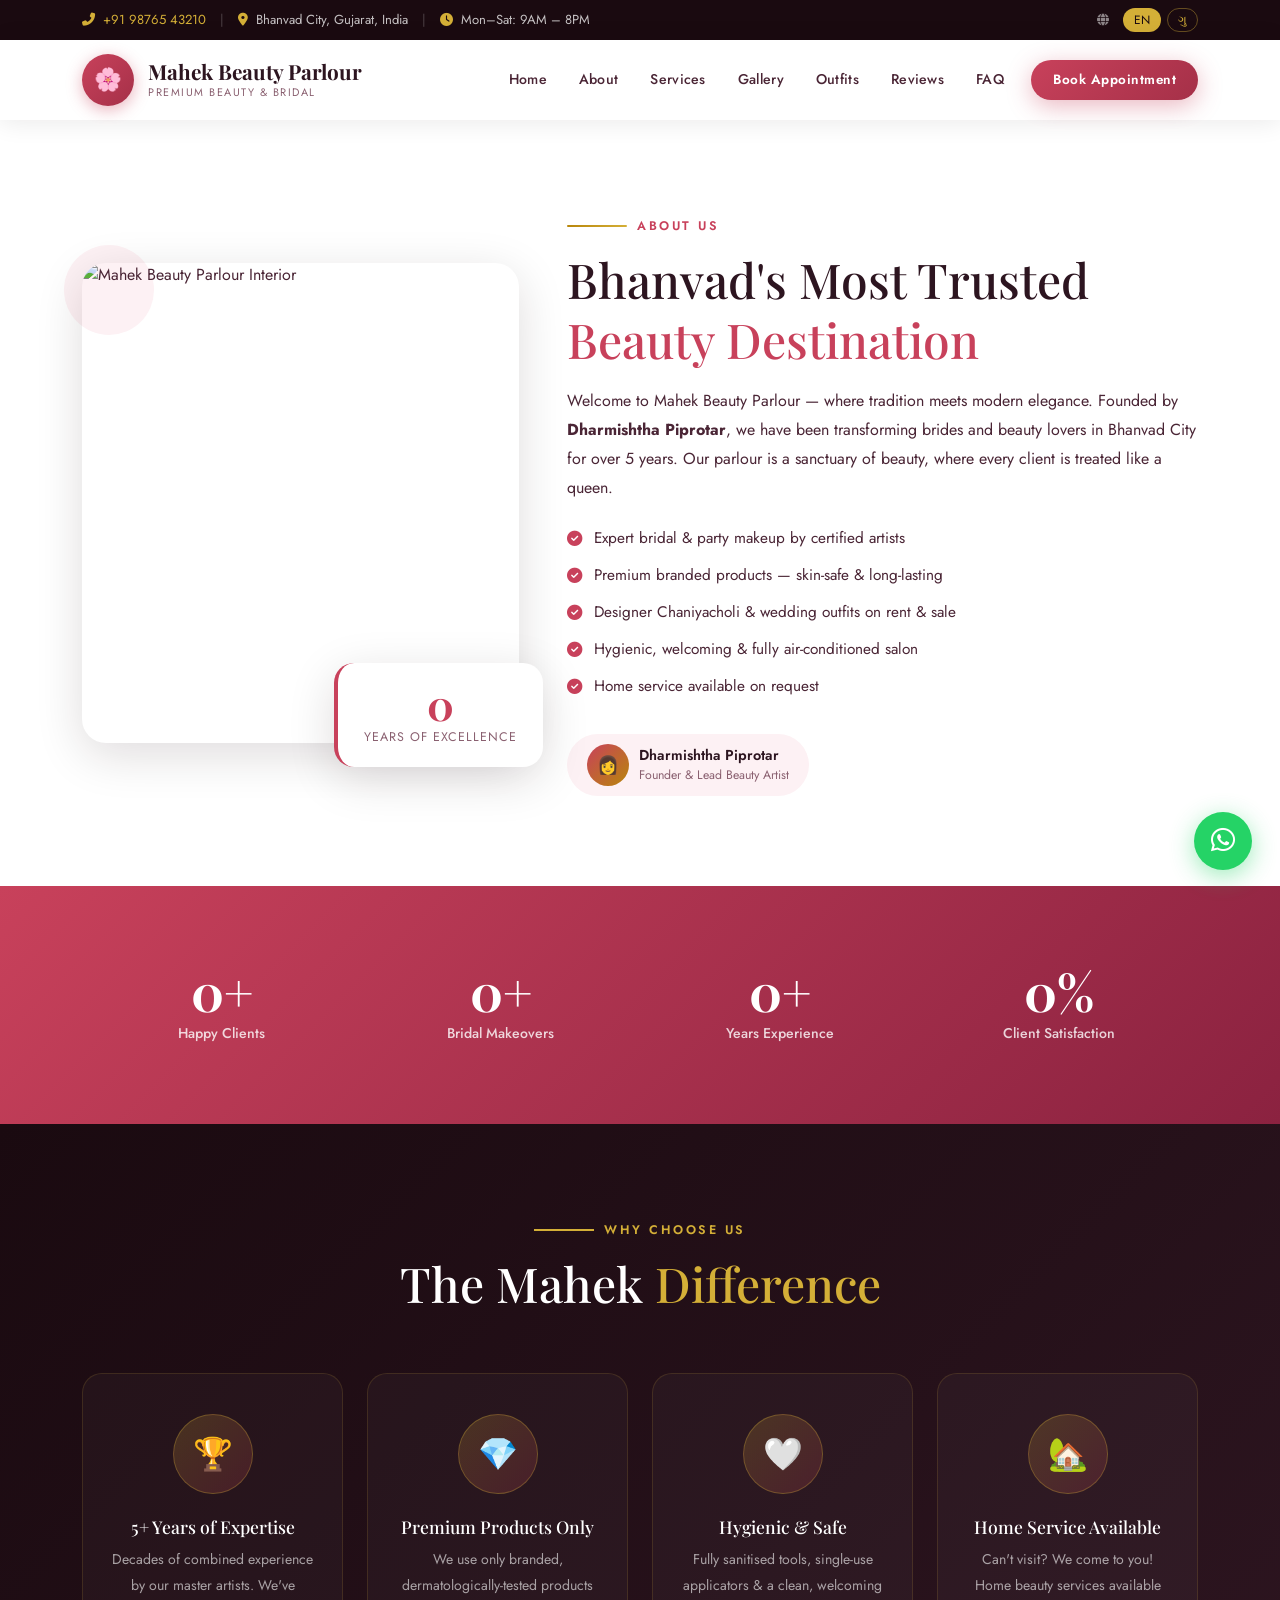
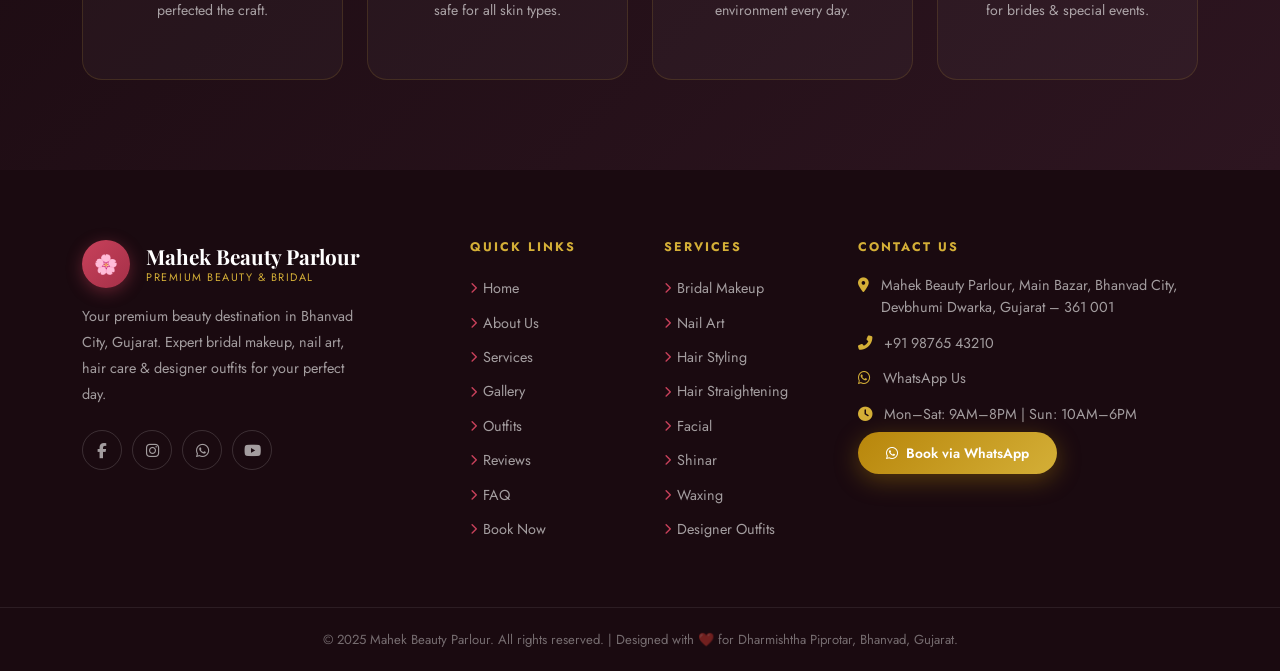
==== about.html @ f29330a8 "Refactor salon site into multipage structure" ====
<!DOCTYPE html>
<html lang="en" dir="ltr">
<head>
  <meta charset="UTF-8" />
  <meta name="viewport" content="width=device-width, initial-scale=1.0, viewport-fit=cover" />
  <meta name="description" content="Mahek Beauty Parlour – Bhanvad City, Gujarat. Expert Bridal Makeup, Nail Art, Hair Styling, Facial, Wax, Designer Chaniyacholi & Wedding Outfits. Book your appointment today!" />
  <meta name="keywords" content="beauty parlour bhanvad, bridal makeup gujarat, nail art bhanvad, hair styling, facial, wax, chaniyacholi, wedding outfit, Mahek Beauty Parlour, Dharmishtha Piprotar" />
  <meta name="author" content="Mahek Beauty Parlour" />
  <meta property="og:title" content="Mahek Beauty Parlour – Bhanvad, Gujarat" />
  <meta property="og:description" content="Premium Beauty Services & Designer Outfits in Bhanvad City, Gujarat" />
  <meta property="og:type" content="website" />
  <title>About Us | Mahek Beauty Parlour</title>

  <!-- Bootstrap 5 -->
  <link href="https://cdnjs.cloudflare.com/ajax/libs/bootstrap/5.3.3/css/bootstrap.min.css" rel="stylesheet" />
  <!-- Font Awesome -->
  <link href="https://cdnjs.cloudflare.com/ajax/libs/font-awesome/6.5.1/css/all.min.css" rel="stylesheet" />
  <!-- Google Fonts -->
  <link href="https://fonts.googleapis.com/css2?family=Playfair+Display:ital,wght@0,400;0,600;0,700;1,400;1,600&family=Cormorant+Garamond:ital,wght@0,300;0,400;0,600;1,300;1,400&family=Jost:wght@300;400;500;600&display=swap" rel="stylesheet" />
  <!-- AOS Animation -->
  <link href="https://cdnjs.cloudflare.com/ajax/libs/aos/2.3.4/aos.css" rel="stylesheet" />
  <!-- Swiper -->
  <link href="https://cdnjs.cloudflare.com/ajax/libs/Swiper/11.0.5/swiper-bundle.min.css" rel="stylesheet" />
  <!-- Custom Styles -->
  <link href="css/style.css" rel="stylesheet" />
</head>
<body>
<!-- ==================== TOPBAR ==================== -->
<div class="topbar d-none d-md-block">
  <div class="container">
    <div class="d-flex align-items-center justify-content-between flex-wrap gap-2">
      <div class="d-flex align-items-center gap-0">
        <i class="fas fa-phone-alt me-2" style="color:var(--gold-light)"></i>
        <a href="tel:+919876543210">+91 98765 43210</a>
        <span class="divider">|</span>
        <i class="fas fa-map-marker-alt me-2" style="color:var(--gold-light)"></i>
        <span data-en="Bhanvad City, Gujarat, India" data-gu="ભાણવડ સિટી, ગુજરાત, ભારત">Bhanvad City, Gujarat, India</span>
        <span class="divider">|</span>
        <i class="fas fa-clock me-2" style="color:var(--gold-light)"></i>
        <span data-en="Mon–Sat: 9AM – 8PM" data-gu="સોમ–શનિ: સવારે ૯ – સાંજે ૮">Mon–Sat: 9AM – 8PM</span>
      </div>
      <div class="lang-switch">
        <span style="color:rgba(255,255,255,0.5);font-size:0.75rem;margin-right:4px">
          <i class="fas fa-globe me-1"></i>
        </span>
        <button class="lang-btn active" onclick="switchLang('en')">EN</button>
        <button class="lang-btn" onclick="switchLang('gu')">ગુ</button>
      </div>
    </div>
  </div>
</div>

<!-- ==================== NAVBAR ==================== -->
<nav class="navbar-custom" id="mainNav">
  <div class="container">
    <div class="d-flex align-items-center justify-content-between w-100">
      <a href="index.html" class="navbar-brand-wrap">
        <div class="brand-logo-circle">🌸</div>
        <div>
          <div class="brand-text-main" data-en="Mahek Beauty Parlour" data-gu="મહેક બ્યૂટી પાર્લર">Mahek Beauty Parlour</div>
          <div class="brand-text-sub" data-en="Premium Beauty & Bridal" data-gu="પ્રીમિયમ બ્યૂટી & બ્રાઇડલ">Premium Beauty & Bridal</div>
        </div>
      </a>
      <button class="navbar-toggler d-lg-none" type="button" onclick="toggleNav()">
        <i class="fas fa-bars" id="navIcon" style="color:var(--rose);font-size:1.3rem"></i>
      </button>
      <div class="d-none d-lg-flex align-items-center gap-1" id="navLinks">
        <a href="index.html" class="nav-link-custom" data-en="Home" data-gu="હોમ">Home</a>
        <a href="about.html" class="nav-link-custom" data-en="About" data-gu="અમારા વિશે">About</a>
        <a href="services.html" class="nav-link-custom" data-en="Services" data-gu="સેવાઓ">Services</a>
        <a href="gallery.html" class="nav-link-custom" data-en="Gallery" data-gu="ગેલેરી">Gallery</a>
        <a href="outfits.html" class="nav-link-custom" data-en="Outfits" data-gu="ઉત્પ" >Outfits</a>
        <a href="reviews.html" class="nav-link-custom" data-en="Reviews" data-gu="સમીક્ષા">Reviews</a>
        <a href="faq.html" class="nav-link-custom" data-en="FAQ" data-gu="FAQ">FAQ</a>
        <a href="appointment.html" class="btn-rose ms-2" style="padding:10px 22px;border-radius:50px;font-size:0.84rem;font-weight:600" data-en="Book Appointment" data-gu="એપોઇન્ટમેન્ટ">Book Appointment</a>
      </div>
    </div>
    <!-- Mobile nav -->
    <div id="mobileNav" style="display:none;padding-top:16px;padding-bottom:8px;border-top:1px solid var(--border);margin-top:14px">
      <div class="d-flex flex-column gap-1">
        <a href="index.html" class="nav-link-custom" onclick="closeNav()" data-en="Home" data-gu="હોમ">Home</a>
        <a href="about.html" class="nav-link-custom" onclick="closeNav()" data-en="About" data-gu="અમારા વિશે">About</a>
        <a href="services.html" class="nav-link-custom" onclick="closeNav()" data-en="Services" data-gu="સેવાઓ">Services</a>
        <a href="gallery.html" class="nav-link-custom" onclick="closeNav()" data-en="Gallery" data-gu="ગેલેરી">Gallery</a>
        <a href="outfits.html" class="nav-link-custom" onclick="closeNav()" data-en="Outfits" data-gu="ઉત્પ">Outfits</a>
        <a href="reviews.html" class="nav-link-custom" onclick="closeNav()" data-en="Reviews" data-gu="સમીક્ષા">Reviews</a>
        <a href="faq.html" class="nav-link-custom" onclick="closeNav()" data-en="FAQ" data-gu="FAQ">FAQ</a>
        <a href="appointment.html" class="btn-rose text-center mt-2" onclick="closeNav()" data-en="Book Appointment" data-gu="એપોઇન્ટમેન્ટ">Book Appointment</a>
        <div class="d-flex gap-2 mt-2">
          <button class="lang-btn active" onclick="switchLang('en')">EN</button>
          <button class="lang-btn" onclick="switchLang('gu')">ગુ</button>
        </div>
      </div>
    </div>
  </div>
</nav>

<!-- ==================== ABOUT ==================== -->
<section id="about" class="section-pad">
  <div class="container">
    <div class="row align-items-center g-5">
      <div class="col-lg-5" data-aos="fade-right">
        <div class="about-img-wrap">
          <div class="about-decor-dot"></div>
          <div class="about-img-main">
            <img src="https://images.unsplash.com/photo-1522337360788-8b13dee7a37e?w=800&q=80" alt="Mahek Beauty Parlour Interior" loading="lazy" />
          </div>
          <div class="about-badge-float">
            <div class="num counter" data-target="5">0</div>
            <div class="lbl" data-en="Years of Excellence" data-gu="ઉત્કૃષ્ટ વર્ષ">Years of Excellence</div>
          </div>
        </div>
      </div>
      <div class="col-lg-7" data-aos="fade-left">
        <div class="section-tag"><span class="gold-line"></span> <span data-en="About Us" data-gu="અમારા વિશે">About Us</span></div>
        <h2 class="section-title" data-en="Bhanvad's Most Trusted <span style='color:var(--rose)'>Beauty Destination</span>" data-gu="ભાણવડ્નું સૌથી વિશ્વસ્ત <span style='color:var(--rose)'>બ્યૂટી ઠેકાણું</span>">
          Bhanvad's Most Trusted <span style="color:var(--rose)">Beauty Destination</span>
        </h2>
        <p class="mb-20" data-en="Welcome to Mahek Beauty Parlour — where tradition meets modern elegance. Founded by Dharmishtha Piprotar, we have been transforming brides and beauty lovers in Bhanvad City for over 5 years." data-gu="મહેક બ્યૂટી પાર્લરમાં આપનું સ્વાગત છે — જ્યાં પ્રસ્ !!ity meets modern elegance. ધર્મિષ્ઠા પ‍ipo ⁠tratar દ્વારા સ્થાપિત, અમે ૫ વર્ષ以上 ભ!ware !City !!ity !ity !!ity !ity !!.">
          Welcome to Mahek Beauty Parlour — where tradition meets modern elegance. Founded by <strong>Dharmishtha Piprotar</strong>, we have been transforming brides and beauty lovers in Bhanvad City for over 5 years. Our parlour is a sanctuary of beauty, where every client is treated like a queen.
        </p>
        <ul class="about-list list-unstyled mt-4">
          <li><i class="fas fa-check-circle"></i> <span data-en="Expert bridal & party makeup by certified artists" data-gu="પ્રમાણિત કલાકારો દ્વારા નિષ્ણાત બ્રાઇડલ & પાર્ટી મેકઅプ">Expert bridal & party makeup by certified artists</span></li>
          <li><i class="fas fa-check-circle"></i> <span data-en="Premium branded products — skin-safe & long-lasting" data-gu="ઉચ્ચ-ગ્રેડ ઉत्पادों — ਚਮੜੀ-ਸੁਰੱਖਿਅਤ & ਲੰਬੇ ਸਮੇਂ ਤੱਕ ਚੱਲਣ ਵਾਲੇ">Premium branded products — skin-safe & long-lasting</span></li>
          <li><i class="fas fa-check-circle"></i> <span data-en="Designer Chaniyacholi & wedding outfits on rent & sale" data-gu="ભાઝ & ​​વéch ​​ wedding outfits ભâ­ô !ity & ​​s​​ale">Designer Chaniyacholi & wedding outfits on rent & sale</span></li>
          <li><i class="fas fa-check-circle"></i> <span data-en="Hygienic, welcoming & fully air-conditioned salon" data-gu="​​H​​ygienic ​​welcoming​​ & ​​fully​​ ​​A​​ir-cond ​​salé">Hygienic, welcoming & fully air-conditioned salon</span></li>
          <li><i class="fas fa-check-circle"></i> <span data-en="Home service available on request" data-gu="ઘ​​ré ​​service ​​availë​ ​​on​ ​​req​​.">Home service available on request</span></li>
        </ul>
        <div class="owner-chip">
          <div class="owner-av">👩</div>
          <div>
            <div class="owner-name">Dharmishtha Piprotar</div>
            <div class="owner-role" data-en="Founder & Lead Beauty Artist" data-gu="સ્થાપક & મુખ્ય બ્યૂટી આर्टिস्ट">Founder & Lead Beauty Artist</div>
          </div>
        </div>
      </div>
    </div>
  </div>
</section>

<!-- ==================== STATS ==================== -->
<section class="stats-section section-pad-sm">
  <div class="container">
    <div class="row g-0">
      <div class="col-6 col-md-3" data-aos="zoom-in" data-aos-delay="0">
        <div class="stat-item">
          <div class="stat-num"><span class="counter" data-target="1200">0</span>+</div>
          <div class="stat-label" data-en="Happy Clients" data-gu="ખુşh ​​Clients">Happy Clients</div>
        </div>
      </div>
      <div class="col-6 col-md-3" data-aos="zoom-in" data-aos-delay="100">
        <div class="stat-item">
          <div class="stat-num"><span class="counter" data-target="350">0</span>+</div>
          <div class="stat-label" data-en="Bridal Makeovers" data-gu="​​Bridal Makeovers">Bridal Makeovers</div>
        </div>
      </div>
      <div class="col-6 col-md-3" data-aos="zoom-in" data-aos-delay="200">
        <div class="stat-item">
          <div class="stat-num"><span class="counter" data-target="5">0</span>+</div>
          <div class="stat-label" data-en="Years Experience" data-gu="​​Years Exp.">Years Experience</div>
        </div>
      </div>
      <div class="col-6 col-md-3" data-aos="zoom-in" data-aos-delay="300">
        <div class="stat-item">
          <div class="stat-num"><span class="counter" data-target="100">0</span>%</div>
          <div class="stat-label" data-en="Client Satisfaction" data-gu="​​Client Satisfaction">Client Satisfaction</div>
        </div>
      </div>
    </div>
  </div>
</section>

<!-- ==================== USP ==================== -->
<section class="usp-section section-pad">
  <div class="container">
    <div class="text-center mb-60" data-aos="fade-up">
      <div class="section-tag justify-content-center" style="color:var(--gold-light)"><span style="display:inline-block;width:60px;height:2px;background:var(--gold-light)"></span> <span data-en="Why Choose Us" data-gu="​​Why Choose Us">Why Choose Us</span></div>
      <h2 class="section-title" style="color:white" data-en="The Mahek <span style='color:var(--gold-light)'>Difference</span>" data-gu="​​Mahek <span style='color:var(--gold-light)'>Difference</span>">
        The Mahek <span style="color:var(--gold-light)">Difference</span>
      </h2>
    </div>
    <div class="row g-4">
      <div class="col-sm-6 col-lg-3" data-aos="zoom-in" data-aos-delay="0">
        <div class="usp-card">
          <div class="usp-icon-3d">🏆</div>
          <h5 data-en="5+ Years of Expertise" data-gu="​​5+ Years of Expertise">5+ Years of Expertise</h5>
          <p data-en="Decades of combined experience by our master artists. We've perfected the craft." data-gu="​​Decades of combined experience.">Decades of combined experience by our master artists. We've perfected the craft.</p>
        </div>
      </div>
      <div class="col-sm-6 col-lg-3" data-aos="zoom-in" data-aos-delay="100">
        <div class="usp-card">
          <div class="usp-icon-3d">💎</div>
          <h5 data-en="Premium Products Only" data-gu="​​Premium Products Only">Premium Products Only</h5>
          <p data-en="We use only branded, dermatologically-tested products safe for all skin types including sensitive skin." data-gu="​​We use only branded products.">We use only branded, dermatologically-tested products safe for all skin types.</p>
        </div>
      </div>
      <div class="col-sm-6 col-lg-3" data-aos="zoom-in" data-aos-delay="200">
        <div class="usp-card">
          <div class="usp-icon-3d">🤍</div>
          <h5 data-en="Hygienic & Safe" data-gu="​​Hygienic & Safe">Hygienic & Safe</h5>
          <p data-en="Fully sanitised tools, single-use applicators & a clean, welcoming environment every day." data-gu="​​Fully sanitised tools & clean environment.">Fully sanitised tools, single-use applicators & a clean, welcoming environment every day.</p>
        </div>
      </div>
      <div class="col-sm-6 col-lg-3" data-aos="zoom-in" data-aos-delay="300">
        <div class="usp-card">
          <div class="usp-icon-3d">🏡</div>
          <h5 data-en="Home Service Available" data-gu="​​Home Service Available">Home Service Available</h5>
          <p data-en="Can't visit? We come to you! Home beauty services available for brides & special events." data-gu="​​Home beauty services available.">Can't visit? We come to you! Home beauty services available for brides & special events.</p>
        </div>
      </div>
    </div>
  </div>
</section>

<!-- ==================== FOOTER ==================== -->
<footer class="footer" id="footer">
  <div class="container">
    <div class="row g-5">
      <!-- Brand -->
      <div class="col-lg-4 col-md-6">
        <div class="d-flex align-items-center gap-3 mb-3">
          <div class="brand-logo-circle" style="width:48px;height:48px;font-size:1.2rem">🌸</div>
          <div>
            <div class="brand-text-main" style="color:white">Mahek Beauty Parlour</div>
            <div class="brand-text-sub" style="color:var(--gold-light)">Premium Beauty & Bridal</div>
          </div>
        </div>
        <p class="footer-desc" data-en="Your premium beauty destination in Bhanvad City, Gujarat. Expert bridal makeup, nail art, hair care & designer outfits for your perfect day." data-gu="​​Your premium beauty destination in Bhanvad.">Your premium beauty destination in Bhanvad City, Gujarat. Expert bridal makeup, nail art, hair care & designer outfits for your perfect day.</p>
        <div class="social-icons">
          <a href="#" class="social-icon" aria-label="Facebook"><i class="fab fa-facebook-f"></i></a>
          <a href="#" class="social-icon" aria-label="Instagram"><i class="fab fa-instagram"></i></a>
          <a href="https://wa.me/919876543210" class="social-icon" aria-label="WhatsApp"><i class="fab fa-whatsapp"></i></a>
          <a href="#" class="social-icon" aria-label="YouTube"><i class="fab fa-youtube"></i></a>
        </div>
      </div>
      <!-- Quick Links -->
      <div class="col-lg-2 col-sm-6">
        <h6 data-en="Quick Links" data-gu="​​Quick Links">Quick Links</h6>
        <ul class="footer-links">
          <li><a href="index.html"><i class="fas fa-chevron-right"></i><span data-en="Home" data-gu="​​Home">Home</span></a></li>
          <li><a href="about.html"><i class="fas fa-chevron-right"></i><span data-en="About Us" data-gu="​​About Us">About Us</span></a></li>
          <li><a href="services.html"><i class="fas fa-chevron-right"></i><span data-en="Services" data-gu="​​Services">Services</span></a></li>
          <li><a href="gallery.html"><i class="fas fa-chevron-right"></i><span data-en="Gallery" data-gu="​​Gallery">Gallery</span></a></li>
          <li><a href="outfits.html"><i class="fas fa-chevron-right"></i><span data-en="Outfits" data-gu="​​Outfits">Outfits</span></a></li>
          <li><a href="reviews.html"><i class="fas fa-chevron-right"></i><span data-en="Reviews" data-gu="​​Reviews">Reviews</span></a></li>
          <li><a href="faq.html"><i class="fas fa-chevron-right"></i>FAQ</a></li>
          <li><a href="appointment.html"><i class="fas fa-chevron-right"></i><span data-en="Book Now" data-gu="​​Book Now">Book Now</span></a></li>
        </ul>
      </div>
      <!-- Services -->
      <div class="col-lg-2 col-sm-6">
        <h6 data-en="Services" data-gu="​​Services">Services</h6>
        <ul class="footer-links">
          <li><a href="services.html"><i class="fas fa-chevron-right"></i><span data-en="Bridal Makeup" data-gu="​​Bridal Makeup">Bridal Makeup</span></a></li>
          <li><a href="services.html"><i class="fas fa-chevron-right"></i><span data-en="Nail Art" data-gu="​​Nail Art">Nail Art</span></a></li>
          <li><a href="services.html"><i class="fas fa-chevron-right"></i><span data-en="Hair Styling" data-gu="​​Hair Styling">Hair Styling</span></a></li>
          <li><a href="services.html"><i class="fas fa-chevron-right"></i><span data-en="Hair Straightening" data-gu="​​Hair Straightening">Hair Straightening</span></a></li>
          <li><a href="services.html"><i class="fas fa-chevron-right"></i><span data-en="Facial" data-gu="​​Facial">Facial</span></a></li>
          <li><a href="services.html"><i class="fas fa-chevron-right"></i><span data-en="Shinar" data-gu="​​Shinar">Shinar</span></a></li>
          <li><a href="services.html"><i class="fas fa-chevron-right"></i><span data-en="Waxing" data-gu="​​Waxing">Waxing</span></a></li>
          <li><a href="outfits.html"><i class="fas fa-chevron-right"></i><span data-en="Designer Outfits" data-gu="​​Designer Outfits">Designer Outfits</span></a></li>
        </ul>
      </div>
      <!-- Contact -->
      <div class="col-lg-4 col-md-6">
        <h6 data-en="Contact Us" data-gu="​​Contact Us">Contact Us</h6>
        <ul class="footer-contact list-unstyled">
          <li>
            <i class="fas fa-map-marker-alt"></i>
            <span data-en="Mahek Beauty Parlour, Main Bazar, Bhanvad City, Devbhumi Dwarka, Gujarat – 361 001" data-gu="​​Main Bazar, Bhanvad City, Gujarat">Mahek Beauty Parlour, Main Bazar, Bhanvad City, Devbhumi Dwarka, Gujarat – 361 001</span>
          </li>
          <li><i class="fas fa-phone-alt"></i> <a href="tel:+919876543210" style="color:rgba(255,255,255,0.6)">+91 98765 43210</a></li>
          <li><i class="fab fa-whatsapp"></i> <a href="https://wa.me/919876543210" style="color:rgba(255,255,255,0.6)">WhatsApp Us</a></li>
          <li><i class="fas fa-clock"></i> <span data-en="Mon–Sat: 9AM–8PM | Sun: 10AM–6PM" data-gu="​​Mon–Sat: 9–8 | Sun: 10–6">Mon–Sat: 9AM–8PM | Sun: 10AM–6PM</span></li>
        </ul>
        <a href="https://wa.me/919876543210?text=Hi!%20I%20want%20to%20book%20an%20appointment." target="_blank" class="btn-gold" style="padding:11px 28px;font-size:0.86rem">
          <i class="fab fa-whatsapp me-2"></i><span data-en="Book via WhatsApp" data-gu="​​WhatsApp ​​par Book">Book via WhatsApp</span>
        </a>
      </div>
    </div>
  </div>
  <div class="footer-bottom">
    <div class="container">
      <span data-en="© 2025 Mahek Beauty Parlour. All rights reserved. | Designed with ❤️ for Dharmishtha Piprotar, Bhanvad, Gujarat." data-gu="​​© 2025 Mahek Beauty Parlour. All rights reserved.">© 2025 Mahek Beauty Parlour. All rights reserved. | Designed with ❤️ for Dharmishtha Piprotar, Bhanvad, Gujarat.</span>
    </div>
  </div>
</footer>

<!-- ==================== WHATSAPP FLOAT ==================== -->
<div class="whatsapp-float">
  <div class="whatsapp-tooltip" data-en="Chat with us!" data-gu="​​Chat with us!">Chat with us!</div>
  <a href="https://wa.me/919876543210?text=Hi!%20I%20want%20to%20inquire%20about%20your%20services." target="_blank" class="whatsapp-btn" aria-label="WhatsApp">
    <i class="fab fa-whatsapp"></i>
  </a>
</div>

<!-- Scroll to top -->
<button class="scroll-top" id="scrollTop" onclick="window.scrollTo({top:0,behavior:'smooth'})" aria-label="Scroll to top">
  <i class="fas fa-chevron-up"></i>
</button>

<!-- Lightbox -->
<div class="lightbox-overlay" id="lightbox" onclick="closeLightbox()">
  <button class="lightbox-close" onclick="closeLightbox()"><i class="fas fa-times"></i></button>
  <img class="lightbox-img" id="lightboxImg" src="" alt="Gallery" />
</div>

<!-- Video Modal -->
<div class="modal fade" id="videoModal" tabindex="-1">
  <div class="modal-dialog modal-lg modal-dialog-centered">
    <div class="modal-content" style="background:#000;border:none;border-radius:16px;overflow:hidden">
      <div class="modal-header" style="border:none;padding:10px 16px">
        <button type="button" class="btn-close btn-close-white" data-bs-dismiss="modal" onclick="stopVideo()"></button>
      </div>
      <div class="modal-body p-0">
        <div style="position:relative;padding-bottom:56.25%">
          <iframe id="videoFrame" src="" style="position:absolute;inset:0;width:100%;height:100%;border:none" allowfullscreen></iframe>
        </div>
      </div>
    </div>
  </div>
</div>

<!-- Toast -->
<div class="custom-toast" id="customToast">
  <div class="toast-icon check-anim"><i class="fas fa-check"></i></div>
  <div class="toast-text">
    <div class="toast-title" data-en="Appointment Sent! 🎉" data-gu="​​Appointment Sent! 🎉">Appointment Sent! 🎉</div>
    <div class="toast-msg" data-en="We'll confirm via WhatsApp/Call within 1 hour." data-gu="​​We'll confirm within 1 hour.">We'll confirm via WhatsApp/Call within 1 hour.</div>
  </div>
</div>



<!-- ==================== SCRIPTS ==================== -->
<script src="https://cdnjs.cloudflare.com/ajax/libs/bootstrap/5.3.3/js/bootstrap.bundle.min.js"></script>
<script src="https://cdnjs.cloudflare.com/ajax/libs/Swiper/11.0.5/swiper-bundle.min.js"></script>
<script src="https://cdnjs.cloudflare.com/ajax/libs/aos/2.3.4/aos.js"></script>
<script src="js/main.js"></script>
</body>
</html>
---- css/style.css ----
/* ==================== CSS VARIABLES ==================== */
    :root {
      --rose:     #C8415B;
      --rose-light: #E8718A;
      --gold:     #B8860B;
      --gold-light: #D4AF37;
      --champagne:#FAF0DC;
      --blush:    #FDF1F4;
      --deep:     #1A0A10;
      --dark:     #2D1520;
      --text:     #4A2535;
      --muted:    #8A6070;
      --white:    #FFFFFF;
      --border:   rgba(200,65,91,0.18);
      --shadow:   0 12px 48px rgba(26,10,16,0.14);
      --shadow-sm:0 4px 20px rgba(26,10,16,0.09);
      --radius:   16px;
      --radius-sm:10px;
      --transition: all 0.36s cubic-bezier(.4,0,.2,1);
    }

    /* ==================== BASE ==================== */
    *, *::before, *::after { box-sizing: border-box; margin: 0; padding: 0; }
    html { scroll-behavior: smooth; }
    body {
      font-family: 'Jost', sans-serif;
      color: var(--text);
      background: var(--white);
      overflow-x: hidden;
    }
    h1,h2,h3,h4,h5 { font-family: 'Playfair Display', serif; color: var(--dark); }
    p { font-family: 'Jost', sans-serif; line-height: 1.8; color: var(--text); }
    a { text-decoration: none; color: inherit; }
    img { max-width: 100%; }
    section { position: relative; }

    /* ==================== UTILITIES ==================== */
    .section-pad { padding: 90px 0; }
    .section-pad-sm { padding: 60px 0; }
    .bg-blush { background: var(--blush); }
    .bg-deep  { background: var(--deep); }
    .text-rose { color: var(--rose); }
    .text-gold { color: var(--gold-light); }
    .gold-line {
      display: inline-block;
      width: 60px; height: 2px;
      background: linear-gradient(90deg, var(--gold), var(--gold-light));
      border-radius: 2px;
    }

    .section-tag {
      display: inline-flex; align-items: center; gap: 10px;
      font-size: 0.78rem; font-weight: 600; letter-spacing: 2.5px;
      text-transform: uppercase; color: var(--rose);
      margin-bottom: 14px;
    }
    .section-title {
      font-size: clamp(2rem, 4.5vw, 3rem);
      line-height: 1.25;
      margin-bottom: 18px;
    }
    .section-subtitle {
      font-size: 1.05rem; color: var(--muted); max-width: 540px;
    }

    /* ==================== BUTTONS ==================== */
    .btn-rose {
      background: linear-gradient(135deg, var(--rose), #a53048);
      color: var(--white); border: none; padding: 14px 36px;
      border-radius: 50px; font-weight: 600; font-size: 0.92rem;
      letter-spacing: 0.5px; transition: var(--transition);
      box-shadow: 0 6px 24px rgba(200,65,91,0.38);
    }
    .btn-rose:hover {
      transform: translateY(-3px);
      box-shadow: 0 12px 32px rgba(200,65,91,0.52);
      color: var(--white);
    }
    .btn-outline-rose {
      border: 2px solid var(--rose); color: var(--rose);
      padding: 12px 32px; border-radius: 50px;
      font-weight: 600; font-size: 0.92rem;
      transition: var(--transition); background: transparent;
    }
    .btn-outline-rose:hover {
      background: var(--rose); color: white;
      transform: translateY(-2px);
      box-shadow: 0 8px 24px rgba(200,65,91,0.32);
    }
    .btn-gold {
      background: linear-gradient(135deg, var(--gold), var(--gold-light));
      color: var(--white); border: none; padding: 14px 36px;
      border-radius: 50px; font-weight: 600; font-size: 0.92rem;
      transition: var(--transition);
      box-shadow: 0 6px 24px rgba(184,134,11,0.38);
    }
    .btn-gold:hover {
      transform: translateY(-3px);
      box-shadow: 0 12px 32px rgba(184,134,11,0.52);
      color: var(--white);
    }

    /* ==================== TOPBAR ==================== */
    .topbar {
      background: var(--deep);
      padding: 8px 0;
      font-size: 0.82rem;
      color: rgba(255,255,255,0.75);
    }
    .topbar a { color: var(--gold-light); transition: var(--transition); }
    .topbar a:hover { color: white; }
    .topbar .divider { margin: 0 14px; opacity: 0.3; }

    /* Language Switcher */
    .lang-switch { display: flex; align-items: center; gap: 6px; }
    .lang-btn {
      background: none; border: 1px solid rgba(212,175,55,0.4);
      color: var(--gold-light); padding: 2px 10px; border-radius: 20px;
      font-size: 0.75rem; cursor: pointer; transition: var(--transition);
      font-family: 'Jost', sans-serif;
    }
    .lang-btn.active, .lang-btn:hover {
      background: var(--gold-light); color: var(--deep);
    }

    /* ==================== NAVBAR ==================== */
    .navbar-custom {
      background: rgba(255,255,255,0.97);
      backdrop-filter: blur(16px);
      padding: 14px 0;
      box-shadow: 0 2px 24px rgba(26,10,16,0.09);
      transition: var(--transition);
      position: sticky; top: 0; z-index: 1000;
    }
    .navbar-custom.scrolled {
      padding: 8px 0;
      box-shadow: 0 4px 32px rgba(26,10,16,0.14);
    }
    .navbar-brand-wrap { display: flex; align-items: center; gap: 14px; }
    .brand-logo-circle {
      width: 52px; height: 52px;
      background: linear-gradient(135deg, var(--rose), #a53048);
      border-radius: 50%; display: flex; align-items: center; justify-content: center;
      font-size: 1.4rem; color: white; box-shadow: 0 4px 16px rgba(200,65,91,0.4);
      flex-shrink: 0;
    }
    .brand-text-main {
      font-family: 'Playfair Display', serif;
      font-size: 1.3rem; font-weight: 700; color: var(--dark);
      line-height: 1.2;
    }
    .brand-text-sub {
      font-size: 0.68rem; color: var(--muted); letter-spacing: 1.5px;
      text-transform: uppercase;
    }
    .nav-link-custom {
      font-family: 'Jost', sans-serif;
      font-size: 0.88rem; font-weight: 500; color: var(--text) !important;
      padding: 6px 14px !important; border-radius: 6px;
      transition: var(--transition); letter-spacing: 0.3px;
    }
    .nav-link-custom:hover, .nav-link-custom.active {
      color: var(--rose) !important; background: rgba(200,65,91,0.07);
    }
    .navbar-toggler { border: none; padding: 4px; }
    .navbar-toggler:focus { box-shadow: none; }

    /* ==================== HERO SLIDER ==================== */
    .hero-swiper { width: 100%; height: 100vh; min-height: 580px; max-height: 820px; }
    .hero-slide {
      position: relative; display: flex; align-items: center;
      overflow: hidden;
    }
    .hero-bg {
      position: absolute; inset: 0;
      background-size: cover; background-position: center;
    }
    .hero-overlay {
      position: absolute; inset: 0;
      background: linear-gradient(120deg, rgba(26,10,16,0.72) 40%, rgba(200,65,91,0.18) 100%);
    }
    .hero-content { position: relative; z-index: 2; color: white; }
    .hero-tag {
      display: inline-flex; align-items: center; gap: 8px;
      background: rgba(212,175,55,0.18); border: 1px solid rgba(212,175,55,0.45);
      color: var(--gold-light); padding: 6px 18px; border-radius: 30px;
      font-size: 0.78rem; font-weight: 600; letter-spacing: 2px;
      text-transform: uppercase; margin-bottom: 22px;
      backdrop-filter: blur(8px);
    }
    .hero-title {
      font-family: 'Playfair Display', serif;
      font-size: clamp(2.4rem, 6vw, 4.2rem);
      font-weight: 700; line-height: 1.18; color: white;
      margin-bottom: 20px;
      text-shadow: 0 2px 20px rgba(0,0,0,0.3);
    }
    .hero-title em { color: var(--gold-light); font-style: italic; }
    .hero-desc {
      font-size: 1.08rem; color: rgba(255,255,255,0.82);
      margin-bottom: 36px; max-width: 500px; line-height: 1.75;
    }
    .hero-badges { display: flex; flex-wrap: wrap; gap: 12px; margin-bottom: 36px; }
    .hero-badge {
      background: rgba(255,255,255,0.12);
      border: 1px solid rgba(255,255,255,0.25);
      backdrop-filter: blur(8px);
      color: white; padding: 7px 18px; border-radius: 30px;
      font-size: 0.8rem; font-weight: 500;
    }
    .swiper-pagination-bullet { background: white; opacity: 0.5; width: 10px; height: 10px; }
    .swiper-pagination-bullet-active { opacity: 1; background: var(--gold-light); transform: scale(1.3); }
    .swiper-button-next, .swiper-button-prev {
      color: white; background: rgba(255,255,255,0.15);
      backdrop-filter: blur(8px); width: 48px; height: 48px;
      border-radius: 50%; border: 1px solid rgba(255,255,255,0.25);
      transition: var(--transition);
    }
    .swiper-button-next:hover, .swiper-button-prev:hover { background: var(--rose); border-color: var(--rose); }
    .swiper-button-next::after, .swiper-button-prev::after { font-size: 1rem; }

    /* Hero decorative */
    .hero-scroll-hint {
      position: absolute; bottom: 32px; left: 50%; transform: translateX(-50%);
      display: flex; flex-direction: column; align-items: center; gap: 6px;
      color: rgba(255,255,255,0.6); font-size: 0.72rem; letter-spacing: 2px;
      text-transform: uppercase; z-index: 10; cursor: pointer;
      animation: bounce 2.4s ease-in-out infinite;
    }
    .hero-scroll-hint i { font-size: 1.1rem; }
    @keyframes bounce { 0%,100%{transform:translateX(-50%) translateY(0)} 50%{transform:translateX(-50%) translateY(8px)} }

    /* ==================== MARQUEE STRIP ==================== */
    .marquee-strip {
      background: linear-gradient(135deg, var(--rose), #a53048);
      padding: 14px 0; overflow: hidden;
    }
    .marquee-track {
      display: flex; gap: 0; animation: marquee 24s linear infinite;
      white-space: nowrap;
    }
    .marquee-track span {
      display: inline-flex; align-items: center; gap: 12px;
      color: white; font-size: 0.88rem; font-weight: 500;
      letter-spacing: 0.5px; padding-right: 48px;
    }
    .marquee-track span i { color: var(--gold-light); }
    @keyframes marquee { 0%{transform:translateX(0)} 100%{transform:translateX(-50%)} }

    /* ==================== ABOUT SECTION ==================== */
    .about-img-wrap { position: relative; }
    .about-img-main {
      border-radius: 24px; overflow: hidden;
      box-shadow: var(--shadow);
    }
    .about-img-main img { width: 100%; height: 480px; object-fit: cover; display: block; }
    .about-badge-float {
      position: absolute; bottom: -24px; right: -24px;
      background: white; border-radius: 20px; padding: 20px 26px;
      box-shadow: var(--shadow); text-align: center;
      border-left: 4px solid var(--rose);
    }
    .about-badge-float .num { font-family: 'Playfair Display', serif; font-size: 2.6rem; font-weight: 700; color: var(--rose); line-height: 1; }
    .about-badge-float .lbl { font-size: 0.78rem; color: var(--muted); text-transform: uppercase; letter-spacing: 1px; margin-top: 4px; }
    .about-decor-dot {
      position: absolute; top: -18px; left: -18px;
      width: 90px; height: 90px;
      background: var(--blush); border-radius: 50%;
      z-index: -1;
    }
    .about-list li {
      display: flex; align-items: flex-start; gap: 12px;
      margin-bottom: 14px; font-size: 0.96rem;
    }
    .about-list li i { color: var(--rose); margin-top: 4px; flex-shrink: 0; }
    .owner-chip {
      display: inline-flex; align-items: center; gap: 10px;
      background: var(--blush); border-radius: 50px; padding: 10px 20px;
      margin-top: 20px;
    }
    .owner-chip .owner-av {
      width: 42px; height: 42px; border-radius: 50%;
      background: linear-gradient(135deg, var(--rose), var(--gold));
      display: flex; align-items: center; justify-content: center;
      color: white; font-size: 1.1rem;
    }
    .owner-chip .owner-name { font-weight: 600; font-size: 0.9rem; color: var(--dark); }
    .owner-chip .owner-role { font-size: 0.77rem; color: var(--muted); }

    /* ==================== SERVICES ==================== */
    .service-card {
      background: white; border-radius: 20px; overflow: hidden;
      box-shadow: var(--shadow-sm); transition: var(--transition);
      border: 1px solid var(--border); height: 100%;
    }
    .service-card:hover {
      transform: translateY(-8px);
      box-shadow: var(--shadow);
      border-color: rgba(200,65,91,0.35);
    }
    .service-icon-wrap {
      height: 180px; display: flex; align-items: center; justify-content: center;
      position: relative; overflow: hidden;
    }
    .service-icon-bg {
      position: absolute; inset: 0;
      background: linear-gradient(135deg, var(--blush), var(--champagne));
    }
    .service-icon-circle {
      width: 88px; height: 88px; border-radius: 50%;
      background: linear-gradient(135deg, var(--rose), #a53048);
      display: flex; align-items: center; justify-content: center;
      font-size: 2.2rem; color: white; position: relative; z-index: 1;
      box-shadow: 0 8px 28px rgba(200,65,91,0.38);
      transition: var(--transition);
    }
    .service-card:hover .service-icon-circle { transform: scale(1.1) rotate(-8deg); }
    .service-body { padding: 24px; }
    .service-body h5 { font-size: 1.18rem; margin-bottom: 10px; }
    .service-body p { font-size: 0.9rem; color: var(--muted); margin-bottom: 18px; }
    .service-price {
      display: inline-block; background: var(--blush);
      color: var(--rose); font-weight: 700; font-size: 0.88rem;
      padding: 4px 14px; border-radius: 20px; margin-bottom: 14px;
    }
    .view-more-link {
      display: inline-flex; align-items: center; gap: 6px;
      color: var(--rose); font-weight: 600; font-size: 0.88rem;
      transition: var(--transition);
    }
    .view-more-link:hover { gap: 10px; color: var(--gold); }

    /* ==================== USP SECTION ==================== */
    .usp-section { background: linear-gradient(135deg, var(--deep), #2D1520); }
    .usp-card {
      text-align: center; padding: 40px 28px;
      border: 1px solid rgba(212,175,55,0.15);
      border-radius: 20px; transition: var(--transition);
      background: rgba(255,255,255,0.03);
    }
    .usp-card:hover {
      border-color: rgba(212,175,55,0.45);
      background: rgba(255,255,255,0.06);
      transform: translateY(-6px);
    }
    .usp-icon-3d {
      width: 80px; height: 80px; margin: 0 auto 22px;
      border-radius: 50%;
      background: linear-gradient(135deg, rgba(212,175,55,0.2), rgba(200,65,91,0.2));
      border: 1px solid rgba(212,175,55,0.3);
      display: flex; align-items: center; justify-content: center;
      font-size: 2rem;
      transition: var(--transition);
      animation: float3d 3s ease-in-out infinite;
    }
    .usp-card:nth-child(2) .usp-icon-3d { animation-delay: 0.5s; }
    .usp-card:nth-child(3) .usp-icon-3d { animation-delay: 1s; }
    .usp-card:nth-child(4) .usp-icon-3d { animation-delay: 1.5s; }
    .usp-card:hover .usp-icon-3d { transform: scale(1.15) rotateY(20deg); }
    @keyframes float3d {
      0%,100%{transform:translateY(0) rotateZ(0)}
      50%{transform:translateY(-8px) rotateZ(3deg)}
    }
    .usp-card h5 { color: white; font-size: 1.1rem; margin-bottom: 10px; }
    .usp-card p { color: rgba(255,255,255,0.6); font-size: 0.88rem; }

    /* ==================== GALLERY / BRIDAL ==================== */
    .gallery-grid {
      display: grid;
      grid-template-columns: repeat(3, 1fr);
      gap: 16px;
    }
    .gallery-item {
      border-radius: 16px; overflow: hidden; position: relative; cursor: pointer;
      aspect-ratio: 3/4;
    }
    .gallery-item.tall { grid-row: span 2; aspect-ratio: auto; }
    .gallery-item img {
      width: 100%; height: 100%; object-fit: cover;
      transition: transform 0.5s cubic-bezier(.4,0,.2,1);
      display: block;
    }
    .gallery-item:hover img { transform: scale(1.08); }
    .gallery-overlay {
      position: absolute; inset: 0; opacity: 0;
      background: linear-gradient(to top, rgba(26,10,16,0.7), transparent);
      transition: var(--transition); display: flex; align-items: flex-end;
      padding: 20px;
    }
    .gallery-item:hover .gallery-overlay { opacity: 1; }
    .gallery-overlay span { color: white; font-weight: 600; font-size: 0.9rem; }

    /* Video cards */
    .video-card {
      border-radius: 20px; overflow: hidden; position: relative;
      background: var(--deep); aspect-ratio: 16/9; cursor: pointer;
    }
    .video-thumb { width: 100%; height: 100%; object-fit: cover; opacity: 0.65; display: block; }
    .video-play-btn {
      position: absolute; inset: 0; display: flex; align-items: center; justify-content: center;
    }
    .video-play-btn .play-circle {
      width: 68px; height: 68px; border-radius: 50%;
      background: linear-gradient(135deg, var(--rose), #a53048);
      display: flex; align-items: center; justify-content: center;
      font-size: 1.5rem; color: white;
      box-shadow: 0 0 0 0 rgba(200,65,91,0.6);
      animation: pulse-play 2.2s infinite;
      transition: var(--transition);
    }
    .video-card:hover .play-circle { transform: scale(1.12); }
    @keyframes pulse-play {
      0%{box-shadow:0 0 0 0 rgba(200,65,91,0.6)}
      70%{box-shadow:0 0 0 22px rgba(200,65,91,0)}
      100%{box-shadow:0 0 0 0 rgba(200,65,91,0)}
    }

    /* ==================== REVIEWS ==================== */
    .review-swiper { padding-bottom: 48px !important; }
    .review-card {
      background: white; border-radius: 20px; padding: 32px 28px;
      box-shadow: var(--shadow-sm); border: 1px solid var(--border);
      transition: var(--transition); height: 100%;
    }
    .review-card:hover { box-shadow: var(--shadow); transform: translateY(-4px); }
    .review-stars { color: var(--gold-light); font-size: 1.1rem; margin-bottom: 16px; }
    .review-text {
      font-family: 'Cormorant Garamond', serif;
      font-size: 1.08rem; line-height: 1.7; color: var(--text);
      margin-bottom: 22px; font-style: italic;
    }
    .reviewer { display: flex; align-items: center; gap: 14px; }
    .reviewer-av {
      width: 48px; height: 48px; border-radius: 50%;
      background: linear-gradient(135deg, var(--rose), var(--gold));
      display: flex; align-items: center; justify-content: center;
      font-weight: 700; color: white; font-size: 1.1rem; flex-shrink: 0;
    }
    .reviewer-name { font-weight: 600; font-size: 0.95rem; color: var(--dark); }
    .reviewer-loc { font-size: 0.78rem; color: var(--muted); }
    .review-quote {
      font-size: 4rem; line-height: 1; color: var(--blush);
      font-family: 'Playfair Display', serif; float: left; margin-right: 6px; margin-top: -10px;
      color: var(--rose); opacity: 0.25;
    }

    /* ==================== OUTFIT / CHANIYACHOLI ==================== */
    .outfit-card {
      border-radius: 20px; overflow: hidden; position: relative;
      box-shadow: var(--shadow-sm); transition: var(--transition);
    }
    .outfit-card:hover { transform: translateY(-6px); box-shadow: var(--shadow); }
    .outfit-card img { width: 100%; height: 320px; object-fit: cover; display: block; }
    .outfit-label {
      position: absolute; bottom: 0; left: 0; right: 0;
      padding: 20px 22px;
      background: linear-gradient(to top, rgba(26,10,16,0.85), transparent);
    }
    .outfit-label h6 { color: white; font-size: 1rem; margin-bottom: 4px; }
    .outfit-label span { color: var(--gold-light); font-size: 0.8rem; }

    /* ==================== APPOINTMENT ==================== */
    .appointment-section {
      background: linear-gradient(135deg, var(--blush), var(--champagne));
    }
    .appt-card {
      background: white; border-radius: 24px; padding: 44px 40px;
      box-shadow: var(--shadow);
    }
    .form-label-custom {
      font-size: 0.83rem; font-weight: 600; color: var(--dark);
      letter-spacing: 0.3px; margin-bottom: 6px; display: block;
    }
    .form-control-custom, .form-select-custom {
      width: 100%; padding: 13px 18px; border: 1.5px solid var(--border);
      border-radius: 12px; font-family: 'Jost', sans-serif;
      font-size: 0.93rem; color: var(--text); outline: none;
      transition: var(--transition); background: white;
      appearance: none;
    }
    .form-control-custom:focus, .form-select-custom:focus {
      border-color: var(--rose); box-shadow: 0 0 0 4px rgba(200,65,91,0.1);
    }
    .form-control-custom::placeholder { color: var(--muted); opacity: 0.7; }
    textarea.form-control-custom { resize: vertical; min-height: 100px; }
    .appt-info-card {
      background: linear-gradient(135deg, var(--deep), #2D1520);
      border-radius: 24px; padding: 40px 36px; height: 100%;
      display: flex; flex-direction: column; justify-content: space-between;
    }
    .appt-info-card h3 { color: white; }
    .appt-info-list li {
      display: flex; align-items: flex-start; gap: 14px;
      color: rgba(255,255,255,0.75); font-size: 0.92rem;
      margin-bottom: 20px; list-style: none;
    }
    .appt-info-list li i { color: var(--gold-light); margin-top: 3px; flex-shrink: 0; }
    .appt-map-btn {
      display: inline-flex; align-items: center; gap: 8px;
      background: rgba(212,175,55,0.15); border: 1px solid rgba(212,175,55,0.35);
      color: var(--gold-light); padding: 10px 22px; border-radius: 50px;
      font-size: 0.84rem; font-weight: 600; transition: var(--transition);
    }
    .appt-map-btn:hover { background: var(--gold-light); color: var(--deep); }

    /* ==================== FAQ ==================== */
    .faq-accordion .accordion-item {
      border: 1px solid var(--border); border-radius: var(--radius-sm) !important;
      margin-bottom: 12px; overflow: hidden;
    }
    .faq-accordion .accordion-button {
      font-family: 'Jost', sans-serif; font-weight: 600;
      font-size: 0.97rem; color: var(--dark); background: white;
      padding: 20px 24px; box-shadow: none !important;
    }
    .faq-accordion .accordion-button:not(.collapsed) {
      color: var(--rose); background: var(--blush);
    }
    .faq-accordion .accordion-button::after {
      filter: none;
      background-image: url("data:image/svg+xml,%3Csvg xmlns='http://www.w3.org/2000/svg' viewBox='0 0 16 16'%3E%3Cpath fill='%23C8415B' fill-rule='evenodd' d='M1.646 4.646a.5.5 0 0 1 .708 0L8 10.293l5.646-5.647a.5.5 0 0 1 .708.708l-6 6a.5.5 0 0 1-.708 0l-6-6a.5.5 0 0 1 0-.708z'/%3E%3C/svg%3E");
    }
    .faq-accordion .accordion-body {
      font-size: 0.92rem; color: var(--muted); padding: 16px 24px 22px;
      line-height: 1.75;
    }

    /* ==================== STATS ==================== */
    .stats-section { background: linear-gradient(135deg, var(--rose), #8B2240); }
    .stat-item { text-align: center; padding: 20px; }
    .stat-num {
      font-family: 'Playfair Display', serif;
      font-size: 3.2rem; font-weight: 700; color: white; line-height: 1;
      margin-bottom: 6px;
    }
    .stat-label { color: rgba(255,255,255,0.8); font-size: 0.88rem; font-weight: 500; }

    /* ==================== FOOTER ==================== */
    .footer { background: var(--deep); padding: 70px 0 0; }
    .footer-brand .brand-text-main { color: white; }
    .footer-desc {
      color: rgba(255,255,255,0.6); font-size: 0.9rem; margin-top: 14px;
      line-height: 1.8; max-width: 280px;
    }
    .footer h6 {
      color: var(--gold-light); font-family: 'Jost', sans-serif;
      font-size: 0.78rem; font-weight: 700; letter-spacing: 2px;
      text-transform: uppercase; margin-bottom: 20px;
    }
    .footer-links { list-style: none; padding: 0; }
    .footer-links li { margin-bottom: 10px; }
    .footer-links li a {
      color: rgba(255,255,255,0.6); font-size: 0.9rem;
      transition: var(--transition); display: inline-flex; align-items: center; gap: 6px;
    }
    .footer-links li a:hover { color: var(--gold-light); padding-left: 4px; }
    .footer-links li a i { font-size: 0.7rem; color: var(--rose); }
    .footer-contact li {
      display: flex; align-items: flex-start; gap: 12px;
      color: rgba(255,255,255,0.6); font-size: 0.9rem; margin-bottom: 14px;
      list-style: none;
    }
    .footer-contact li i { color: var(--gold-light); margin-top: 3px; flex-shrink: 0; }
    .social-icons { display: flex; gap: 10px; margin-top: 22px; }
    .social-icon {
      width: 40px; height: 40px; border-radius: 50%;
      border: 1px solid rgba(255,255,255,0.15);
      display: flex; align-items: center; justify-content: center;
      color: rgba(255,255,255,0.6); font-size: 0.95rem;
      transition: var(--transition);
    }
    .social-icon:hover { background: var(--rose); border-color: var(--rose); color: white; transform: translateY(-3px); }
    .footer-bottom {
      border-top: 1px solid rgba(255,255,255,0.08);
      margin-top: 50px; padding: 22px 0;
      color: rgba(255,255,255,0.4); font-size: 0.82rem;
      text-align: center;
    }
    .footer-bottom a { color: var(--gold-light); }

    /* ==================== WHATSAPP FLOAT ==================== */
    .whatsapp-float {
      position: fixed; bottom: 30px; right: 28px; z-index: 9999;
    }
    .whatsapp-btn {
      width: 58px; height: 58px; border-radius: 50%;
      background: #25D366; color: white; font-size: 1.7rem;
      display: flex; align-items: center; justify-content: center;
      box-shadow: 0 6px 24px rgba(37,211,102,0.45);
      transition: var(--transition); cursor: pointer;
      border: none; text-decoration: none;
      animation: wa-pulse 2.8s infinite;
    }
    .whatsapp-btn:hover { background: #1ebe5d; transform: scale(1.1); color: white; }
    @keyframes wa-pulse {
      0%,100%{box-shadow:0 6px 24px rgba(37,211,102,0.45)}
      50%{box-shadow:0 6px 40px rgba(37,211,102,0.7), 0 0 0 8px rgba(37,211,102,0.12)}
    }
    .whatsapp-tooltip {
      position: absolute; right: 70px; bottom: 10px;
      background: white; color: var(--dark); padding: 8px 16px;
      border-radius: 30px; font-size: 0.82rem; font-weight: 600;
      white-space: nowrap; box-shadow: var(--shadow-sm);
      opacity: 0; pointer-events: none; transition: var(--transition);
    }
    .whatsapp-float:hover .whatsapp-tooltip { opacity: 1; }

    /* ==================== SCROLL TO TOP ==================== */
    .scroll-top {
      position: fixed; bottom: 100px; right: 28px; z-index: 9998;
      width: 44px; height: 44px; border-radius: 50%;
      background: var(--rose); color: white;
      display: flex; align-items: center; justify-content: center;
      box-shadow: 0 4px 16px rgba(200,65,91,0.4);
      cursor: pointer; opacity: 0; pointer-events: none;
      transition: var(--transition); border: none; font-size: 1rem;
    }
    .scroll-top.show { opacity: 1; pointer-events: all; }
    .scroll-top:hover { transform: translateY(-3px); background: #a53048; }

    /* ==================== LIGHTBOX ==================== */
    .lightbox-overlay {
      position: fixed; inset: 0; background: rgba(0,0,0,0.93);
      z-index: 99999; display: flex; align-items: center; justify-content: center;
      opacity: 0; pointer-events: none; transition: var(--transition);
    }
    .lightbox-overlay.open { opacity: 1; pointer-events: all; }
    .lightbox-img {
      max-width: 90vw; max-height: 85vh;
      border-radius: 12px; object-fit: contain;
    }
    .lightbox-close {
      position: absolute; top: 22px; right: 28px;
      color: white; font-size: 1.8rem; cursor: pointer; background: none; border: none;
      transition: var(--transition);
    }
    .lightbox-close:hover { transform: scale(1.2); color: var(--rose); }

    /* ==================== TOAST ==================== */
    .custom-toast {
      position: fixed; bottom: 32px; left: 50%; transform: translateX(-50%) translateY(80px);
      background: white; border-radius: 16px; padding: 18px 28px;
      box-shadow: var(--shadow); z-index: 99998; min-width: 300px;
      display: flex; align-items: center; gap: 14px;
      transition: transform 0.4s cubic-bezier(.4,0,.2,1), opacity 0.4s;
      opacity: 0; pointer-events: none;
    }
    .custom-toast.show { transform: translateX(-50%) translateY(0); opacity: 1; pointer-events: all; }
    .toast-icon { width: 40px; height: 40px; border-radius: 50%; background: #e8f5e9; display: flex; align-items: center; justify-content: center; color: #4caf50; font-size: 1.2rem; flex-shrink: 0; }
    .toast-text .toast-title { font-weight: 700; color: var(--dark); font-size: 0.95rem; }
    .toast-text .toast-msg { color: var(--muted); font-size: 0.84rem; }

    /* ==================== UTILITY CLASSES ==================== */
    .mb-20 { margin-bottom: 20px; }
    .mb-28 { margin-bottom: 28px; }
    .mb-60 { margin-bottom: 60px; }
    .fw-600 { font-weight: 600 !important; }

    /* ==================== RESPONSIVE ==================== */
    @media (max-width: 991px) {
      .hero-swiper { height: 78vh; }
      .about-badge-float { right: 0; bottom: -16px; }
      .about-img-main img { height: 360px; }
      .gallery-grid { grid-template-columns: repeat(2, 1fr); }
      .gallery-item.tall { grid-row: span 1; aspect-ratio: 3/4; }
      .appt-card { padding: 30px 22px; }
      .appt-info-card { padding: 28px 24px; }
      .usp-card { padding: 32px 22px; }
    }
    @media (max-width: 767px) {
      .section-pad { padding: 60px 0; }
      .section-pad-sm { padding: 40px 0; }
      .mb-60 { margin-bottom: 36px; }
      .topbar .d-flex { font-size: 0.75rem; }
      .hero-swiper { height: auto; min-height: 100svh; max-height: none; }
      .hero-content { padding: 30px 0; }
      .gallery-grid { grid-template-columns: repeat(2, 1fr); gap: 10px; }
      .swiper-button-next, .swiper-button-prev { display: none; }
      .about-badge-float { position: static; display: inline-flex; gap: 20px; border-left: none; border-top: 4px solid var(--rose); flex-direction: row; margin-top: 20px; padding: 14px 18px; }
      .about-decor-dot { display: none; }
      .about-img-main img { height: 280px; }
      .appt-info-card { padding: 24px 20px; }
      .usp-card { padding: 26px 18px; }
      .stat-num { font-size: 2.4rem; }
      .section-title { font-size: clamp(1.7rem, 5vw, 2.6rem); }
      .brand-text-main { font-size: 1.1rem; }
      .footer-desc { max-width: 100%; }
      .custom-toast { left: 16px; right: 16px; min-width: unset; width: auto; transform: translateY(80px); }
      .custom-toast.show { transform: translateY(0); }
      #mobileNav .nav-link-custom { padding: 10px 14px !important; }
      #mobileNav a.btn-rose { display: block; text-align: center; padding: 12px 22px; }
      #mobileNav .lang-btn { padding: 7px 14px; font-size: 0.8rem; }
    }
    @media (max-width: 480px) {
      .gallery-grid { grid-template-columns: 1fr 1fr; }
      .hero-badges { display: none; }
      .section-pad { padding: 48px 0; }
      .section-pad-sm { padding: 32px 0; }
      .mb-60 { margin-bottom: 28px; }
      .hero-title { font-size: clamp(1.7rem, 7.5vw, 2.4rem); }
      .hero-desc { font-size: 0.9rem; margin-bottom: 22px; }
      .hero-scroll-hint { display: none; }
      .appt-card { padding: 22px 14px; }
      .appt-info-card { padding: 20px 14px; }
      .service-body { padding: 18px; }
      .outfit-card img { height: 230px; }
      .stat-num { font-size: 1.9rem; }
      .usp-card { padding: 22px 16px; }
      .footer { padding: 48px 0 0; }
      .whatsapp-float { bottom: 16px; right: 14px; }
      .scroll-top { bottom: 80px; right: 14px; }
      .whatsapp-btn { width: 50px; height: 50px; font-size: 1.4rem; }
      .review-card { padding: 24px 18px; }
      .section-subtitle { font-size: 0.93rem; }
      .brand-text-main { font-size: 1rem; }
      .about-badge-float { padding: 12px 16px; gap: 14px; }
      .section-tag { font-size: 0.72rem; letter-spacing: 2px; }
      .btn-rose, .btn-gold { padding: 12px 24px; }
      .btn-outline-rose { padding: 10px 24px; }
      .hero-tag { font-size: 0.72rem; padding: 5px 14px; }
      .review-quote { font-size: 3rem; }
      .stat-label { font-size: 0.82rem; }
      .footer-bottom { padding: 18px 0; font-size: 0.78rem; }
    }

    /* ==================== SAFE AREA (NOTCH DEVICES) ==================== */
    @supports (bottom: env(safe-area-inset-bottom)) {
      .whatsapp-float { bottom: calc(30px + env(safe-area-inset-bottom)); }
      .scroll-top { bottom: calc(100px + env(safe-area-inset-bottom)); }
    }

    /* ==================== GUJARATI FONT SUPPORT ==================== */
    [lang="gu"] h1, [lang="gu"] h2, [lang="gu"] h3,
    [lang="gu"] h4, [lang="gu"] h5, [lang="gu"] p,
    [lang="gu"] span, [lang="gu"] a, [lang="gu"] li,
    [lang="gu"] button, [lang="gu"] label {
      font-family: 'Noto Sans Gujarati', 'Jost', sans-serif;
    }

    /* Success check animation */
    @keyframes check-pop { 0%{transform:scale(0)}70%{transform:scale(1.2)}100%{transform:scale(1)} }
    .check-anim { animation: check-pop 0.4s ease; }

    /* Decorative petals */
    .petal {
      position: absolute; border-radius: 60% 40% 70% 30% / 30% 50% 70% 40%;
      opacity: 0.07; pointer-events: none;
    }
    .petal-1 { width: 220px; height: 220px; background: var(--rose); top: -60px; right: -60px; }
    .petal-2 { width: 160px; height: 160px; background: var(--gold); bottom: -40px; left: -40px; }

    /* Number counter */
    .counter { font-variant-numeric: tabular-nums; }
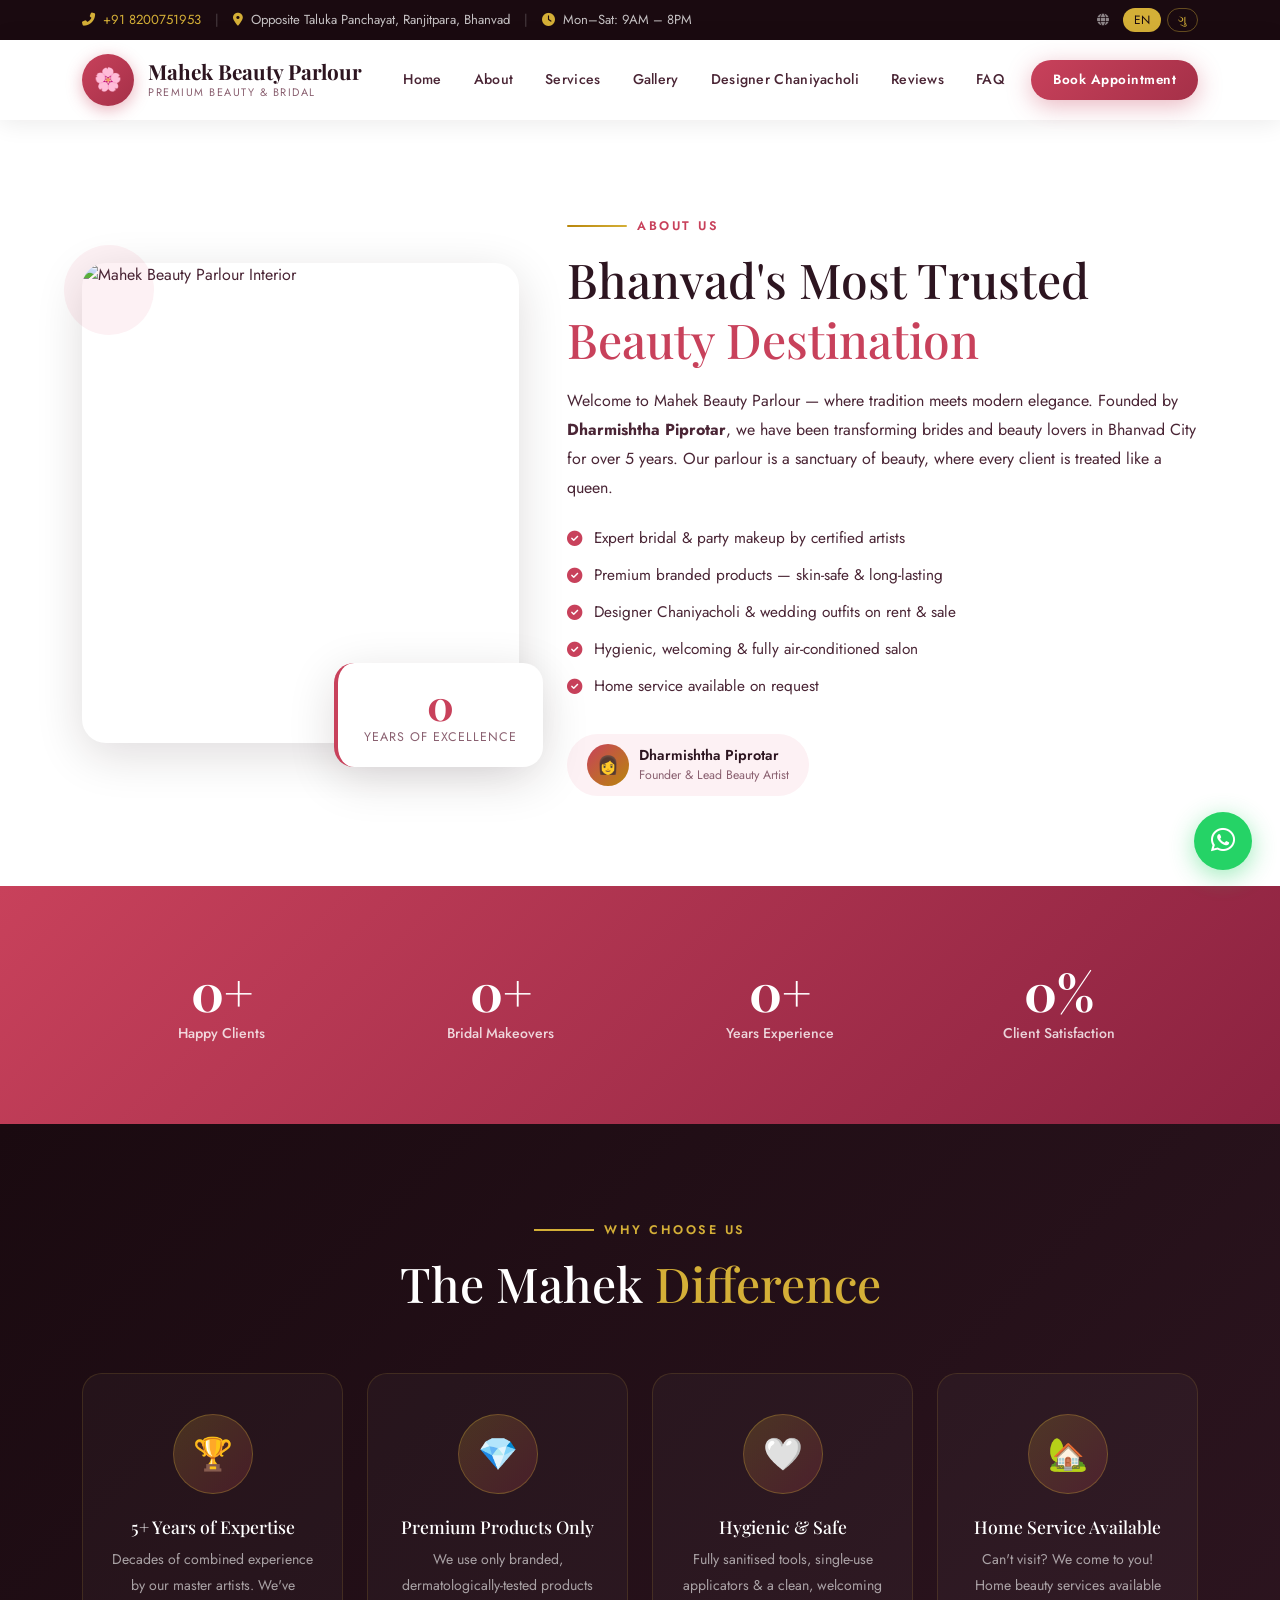
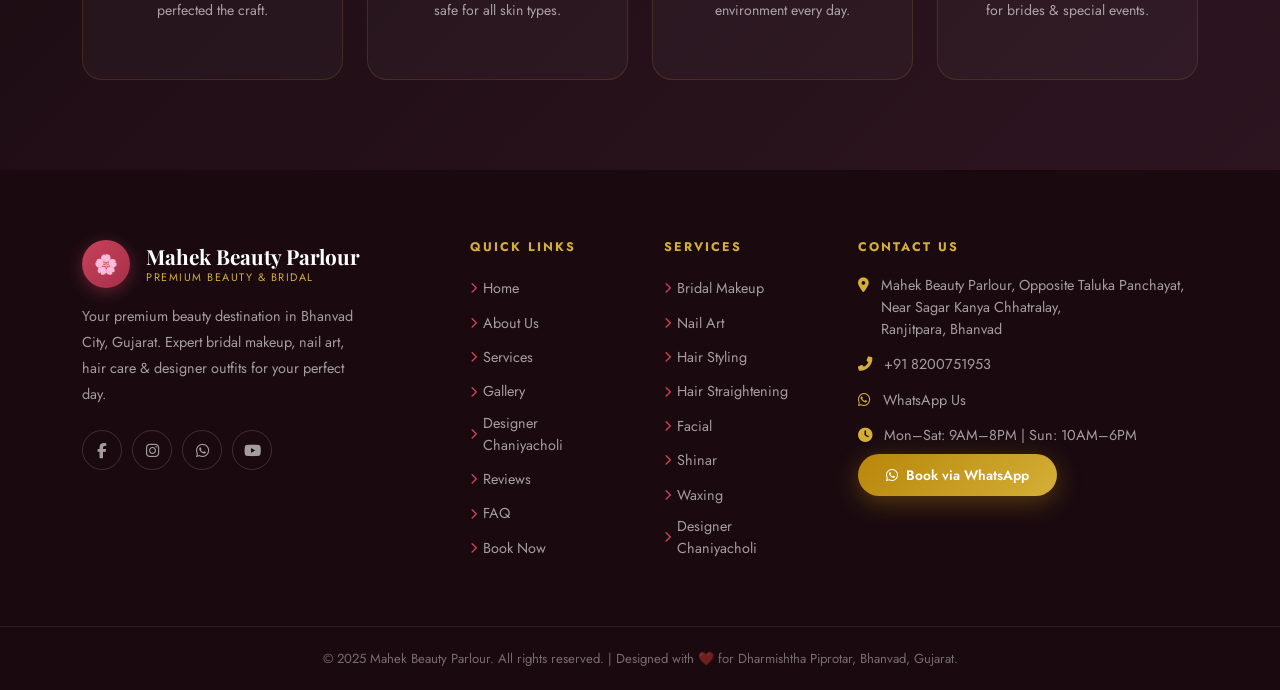
==== commit 8256b064: "Update salon contact details and menu label" ====
--- a/about.html
+++ b/about.html
@@ -7,7 +7,7 @@
   <meta name="keywords" content="beauty parlour bhanvad, bridal makeup gujarat, nail art bhanvad, hair styling, facial, wax, chaniyacholi, wedding outfit, Mahek Beauty Parlour, Dharmishtha Piprotar" />
   <meta name="author" content="Mahek Beauty Parlour" />
   <meta property="og:title" content="Mahek Beauty Parlour – Bhanvad, Gujarat" />
-  <meta property="og:description" content="Premium Beauty Services & Designer Outfits in Bhanvad City, Gujarat" />
+  <meta property="og:description" content="Premium Beauty Services & Designer Chaniyacholi in Bhanvad, Gujarat" />
   <meta property="og:type" content="website" />
   <title>About Us | Mahek Beauty Parlour</title>
 
@@ -31,10 +31,10 @@
     <div class="d-flex align-items-center justify-content-between flex-wrap gap-2">
       <div class="d-flex align-items-center gap-0">
         <i class="fas fa-phone-alt me-2" style="color:var(--gold-light)"></i>
-        <a href="tel:+919876543210">+91 98765 43210</a>
+        <a href="tel:+918200751953">+91 8200751953</a>
         <span class="divider">|</span>
         <i class="fas fa-map-marker-alt me-2" style="color:var(--gold-light)"></i>
-        <span data-en="Bhanvad City, Gujarat, India" data-gu="ભાણવડ સિટી, ગુજરાત, ભારત">Bhanvad City, Gujarat, India</span>
+        <span data-en="Opposite Taluka Panchayat, Ranjitpara, Bhanvad" data-gu="રણજિતપરા, ભાણવડ">Opposite Taluka Panchayat, Ranjitpara, Bhanvad</span>
         <span class="divider">|</span>
         <i class="fas fa-clock me-2" style="color:var(--gold-light)"></i>
         <span data-en="Mon–Sat: 9AM – 8PM" data-gu="સોમ–શનિ: સવારે ૯ – સાંજે ૮">Mon–Sat: 9AM – 8PM</span>
@@ -69,7 +69,7 @@
         <a href="about.html" class="nav-link-custom" data-en="About" data-gu="અમારા વિશે">About</a>
         <a href="services.html" class="nav-link-custom" data-en="Services" data-gu="સેવાઓ">Services</a>
         <a href="gallery.html" class="nav-link-custom" data-en="Gallery" data-gu="ગેલેરી">Gallery</a>
-        <a href="outfits.html" class="nav-link-custom" data-en="Outfits" data-gu="ઉત્પ" >Outfits</a>
+        <a href="outfits.html" class="nav-link-custom" data-en="Designer Chaniyacholi" data-gu="ડિઝાઇનર ચણિયાચોળી" >Designer Chaniyacholi</a>
         <a href="reviews.html" class="nav-link-custom" data-en="Reviews" data-gu="સમીક્ષા">Reviews</a>
         <a href="faq.html" class="nav-link-custom" data-en="FAQ" data-gu="FAQ">FAQ</a>
         <a href="appointment.html" class="btn-rose ms-2" style="padding:10px 22px;border-radius:50px;font-size:0.84rem;font-weight:600" data-en="Book Appointment" data-gu="એપોઇન્ટમેન્ટ">Book Appointment</a>
@@ -82,7 +82,7 @@
         <a href="about.html" class="nav-link-custom" onclick="closeNav()" data-en="About" data-gu="અમારા વિશે">About</a>
         <a href="services.html" class="nav-link-custom" onclick="closeNav()" data-en="Services" data-gu="સેવાઓ">Services</a>
         <a href="gallery.html" class="nav-link-custom" onclick="closeNav()" data-en="Gallery" data-gu="ગેલેરી">Gallery</a>
-        <a href="outfits.html" class="nav-link-custom" onclick="closeNav()" data-en="Outfits" data-gu="ઉત્પ">Outfits</a>
+        <a href="outfits.html" class="nav-link-custom" onclick="closeNav()" data-en="Designer Chaniyacholi" data-gu="ડિઝાઇનર ચણિયાચોળી">Designer Chaniyacholi</a>
         <a href="reviews.html" class="nav-link-custom" onclick="closeNav()" data-en="Reviews" data-gu="સમીક્ષા">Reviews</a>
         <a href="faq.html" class="nav-link-custom" onclick="closeNav()" data-en="FAQ" data-gu="FAQ">FAQ</a>
         <a href="appointment.html" class="btn-rose text-center mt-2" onclick="closeNav()" data-en="Book Appointment" data-gu="એપોઇન્ટમેન્ટ">Book Appointment</a>
@@ -229,7 +229,7 @@
         <div class="social-icons">
           <a href="#" class="social-icon" aria-label="Facebook"><i class="fab fa-facebook-f"></i></a>
           <a href="#" class="social-icon" aria-label="Instagram"><i class="fab fa-instagram"></i></a>
-          <a href="https://wa.me/919876543210" class="social-icon" aria-label="WhatsApp"><i class="fab fa-whatsapp"></i></a>
+          <a href="https://wa.me/918200751953" class="social-icon" aria-label="WhatsApp"><i class="fab fa-whatsapp"></i></a>
           <a href="#" class="social-icon" aria-label="YouTube"><i class="fab fa-youtube"></i></a>
         </div>
       </div>
@@ -241,7 +241,7 @@
           <li><a href="about.html"><i class="fas fa-chevron-right"></i><span data-en="About Us" data-gu="​​About Us">About Us</span></a></li>
           <li><a href="services.html"><i class="fas fa-chevron-right"></i><span data-en="Services" data-gu="​​Services">Services</span></a></li>
           <li><a href="gallery.html"><i class="fas fa-chevron-right"></i><span data-en="Gallery" data-gu="​​Gallery">Gallery</span></a></li>
-          <li><a href="outfits.html"><i class="fas fa-chevron-right"></i><span data-en="Outfits" data-gu="​​Outfits">Outfits</span></a></li>
+          <li><a href="outfits.html"><i class="fas fa-chevron-right"></i><span data-en="Designer Chaniyacholi" data-gu="​​ડિઝાઇનર ચણિયાચોળી">Designer Chaniyacholi</span></a></li>
           <li><a href="reviews.html"><i class="fas fa-chevron-right"></i><span data-en="Reviews" data-gu="​​Reviews">Reviews</span></a></li>
           <li><a href="faq.html"><i class="fas fa-chevron-right"></i>FAQ</a></li>
           <li><a href="appointment.html"><i class="fas fa-chevron-right"></i><span data-en="Book Now" data-gu="​​Book Now">Book Now</span></a></li>
@@ -258,7 +258,7 @@
           <li><a href="services.html"><i class="fas fa-chevron-right"></i><span data-en="Facial" data-gu="​​Facial">Facial</span></a></li>
           <li><a href="services.html"><i class="fas fa-chevron-right"></i><span data-en="Shinar" data-gu="​​Shinar">Shinar</span></a></li>
           <li><a href="services.html"><i class="fas fa-chevron-right"></i><span data-en="Waxing" data-gu="​​Waxing">Waxing</span></a></li>
-          <li><a href="outfits.html"><i class="fas fa-chevron-right"></i><span data-en="Designer Outfits" data-gu="​​Designer Outfits">Designer Outfits</span></a></li>
+          <li><a href="outfits.html"><i class="fas fa-chevron-right"></i><span data-en="Designer Chaniyacholi" data-gu="​​ડિઝાઇનર ચણિયાચોળી">Designer Chaniyacholi</span></a></li>
         </ul>
       </div>
       <!-- Contact -->
@@ -267,13 +267,13 @@
         <ul class="footer-contact list-unstyled">
           <li>
             <i class="fas fa-map-marker-alt"></i>
-            <span data-en="Mahek Beauty Parlour, Main Bazar, Bhanvad City, Devbhumi Dwarka, Gujarat – 361 001" data-gu="​​Main Bazar, Bhanvad City, Gujarat">Mahek Beauty Parlour, Main Bazar, Bhanvad City, Devbhumi Dwarka, Gujarat – 361 001</span>
+            <span data-en="Mahek Beauty Parlour, Opposite Taluka Panchayat, Near Sagar Kanya Chhatralay,<br>Ranjitpara, Bhanvad" data-gu="​​Ranjitpara, Bhanvad">Mahek Beauty Parlour, Opposite Taluka Panchayat, Near Sagar Kanya Chhatralay,<br>Ranjitpara, Bhanvad</span>
           </li>
-          <li><i class="fas fa-phone-alt"></i> <a href="tel:+919876543210" style="color:rgba(255,255,255,0.6)">+91 98765 43210</a></li>
-          <li><i class="fab fa-whatsapp"></i> <a href="https://wa.me/919876543210" style="color:rgba(255,255,255,0.6)">WhatsApp Us</a></li>
+          <li><i class="fas fa-phone-alt"></i> <a href="tel:+918200751953" style="color:rgba(255,255,255,0.6)">+91 8200751953</a></li>
+          <li><i class="fab fa-whatsapp"></i> <a href="https://wa.me/918200751953" style="color:rgba(255,255,255,0.6)">WhatsApp Us</a></li>
           <li><i class="fas fa-clock"></i> <span data-en="Mon–Sat: 9AM–8PM | Sun: 10AM–6PM" data-gu="​​Mon–Sat: 9–8 | Sun: 10–6">Mon–Sat: 9AM–8PM | Sun: 10AM–6PM</span></li>
         </ul>
-        <a href="https://wa.me/919876543210?text=Hi!%20I%20want%20to%20book%20an%20appointment." target="_blank" class="btn-gold" style="padding:11px 28px;font-size:0.86rem">
+        <a href="https://wa.me/918200751953?text=Hi!%20I%20want%20to%20book%20an%20appointment." target="_blank" class="btn-gold" style="padding:11px 28px;font-size:0.86rem">
           <i class="fab fa-whatsapp me-2"></i><span data-en="Book via WhatsApp" data-gu="​​WhatsApp ​​par Book">Book via WhatsApp</span>
         </a>
       </div>
@@ -289,7 +289,7 @@
 <!-- ==================== WHATSAPP FLOAT ==================== -->
 <div class="whatsapp-float">
   <div class="whatsapp-tooltip" data-en="Chat with us!" data-gu="​​Chat with us!">Chat with us!</div>
-  <a href="https://wa.me/919876543210?text=Hi!%20I%20want%20to%20inquire%20about%20your%20services." target="_blank" class="whatsapp-btn" aria-label="WhatsApp">
+  <a href="https://wa.me/918200751953?text=Hi!%20I%20want%20to%20inquire%20about%20your%20services." target="_blank" class="whatsapp-btn" aria-label="WhatsApp">
     <i class="fab fa-whatsapp"></i>
   </a>
 </div>
